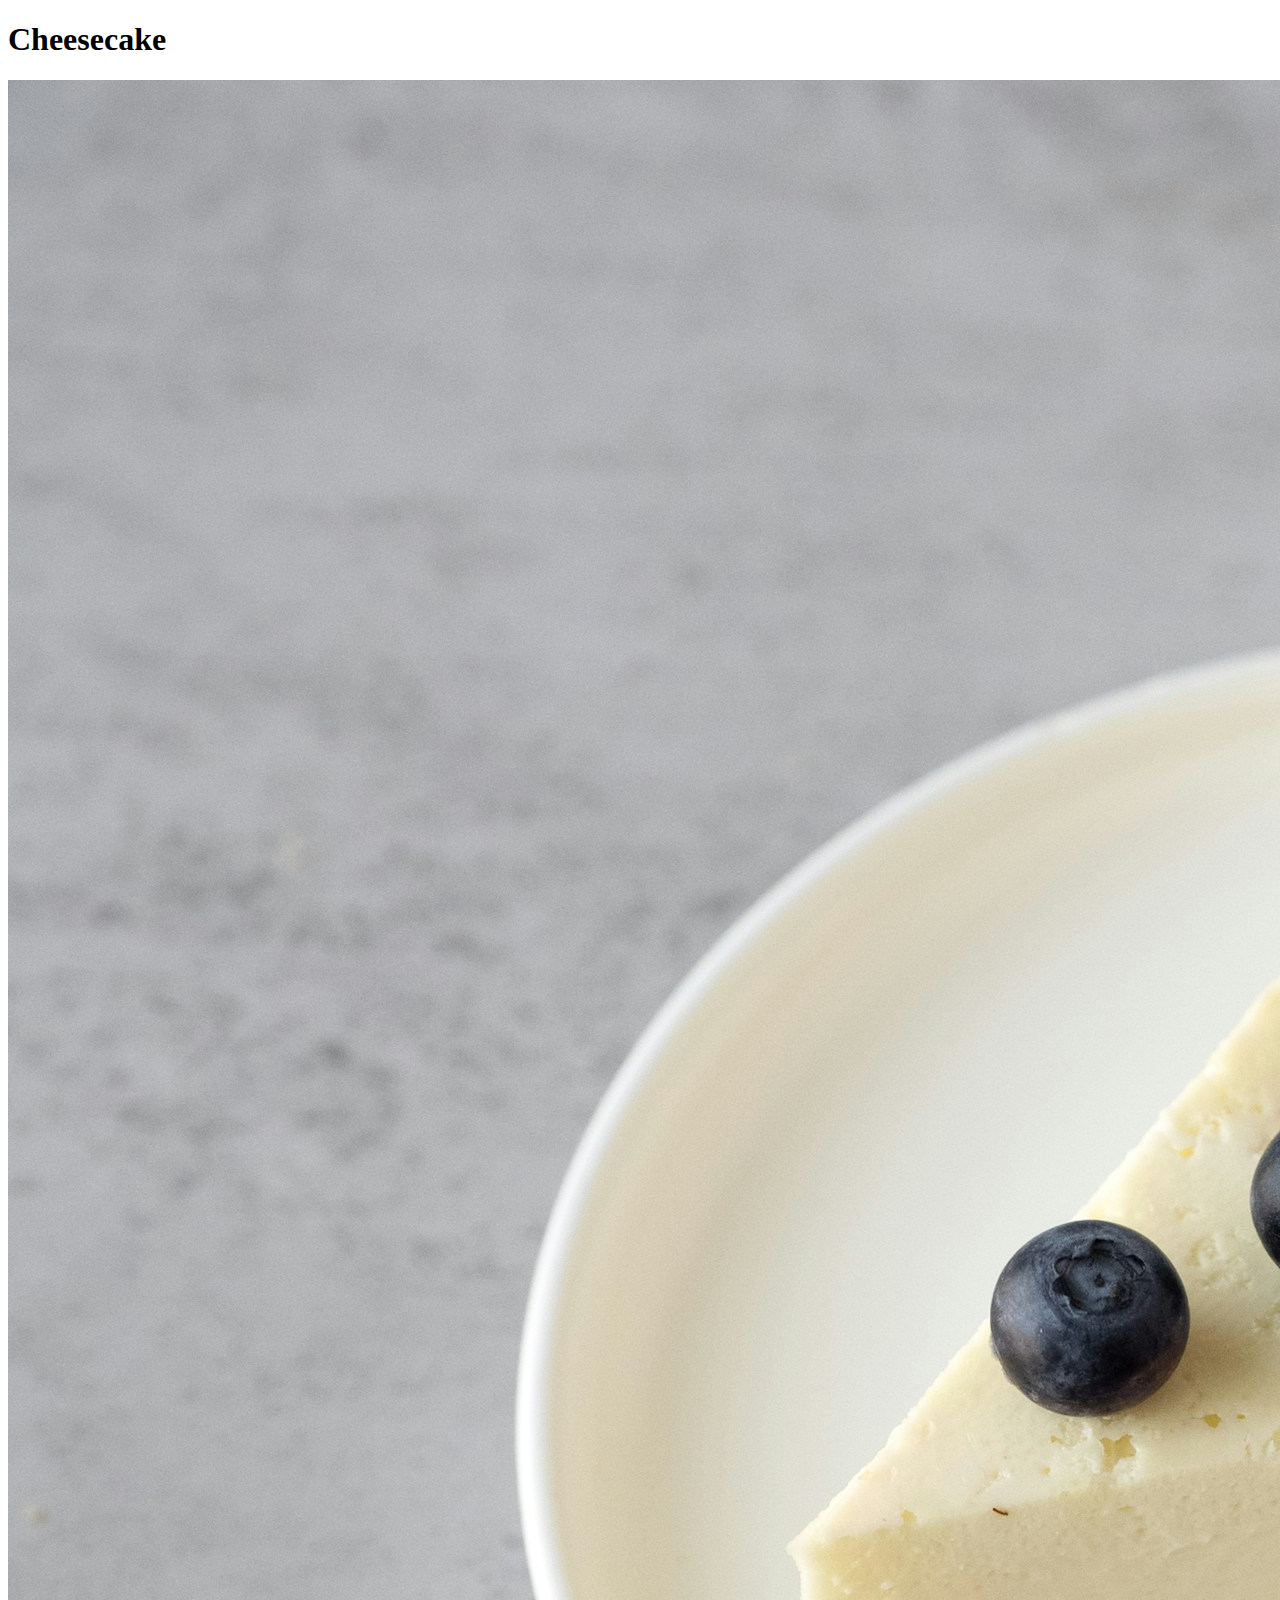
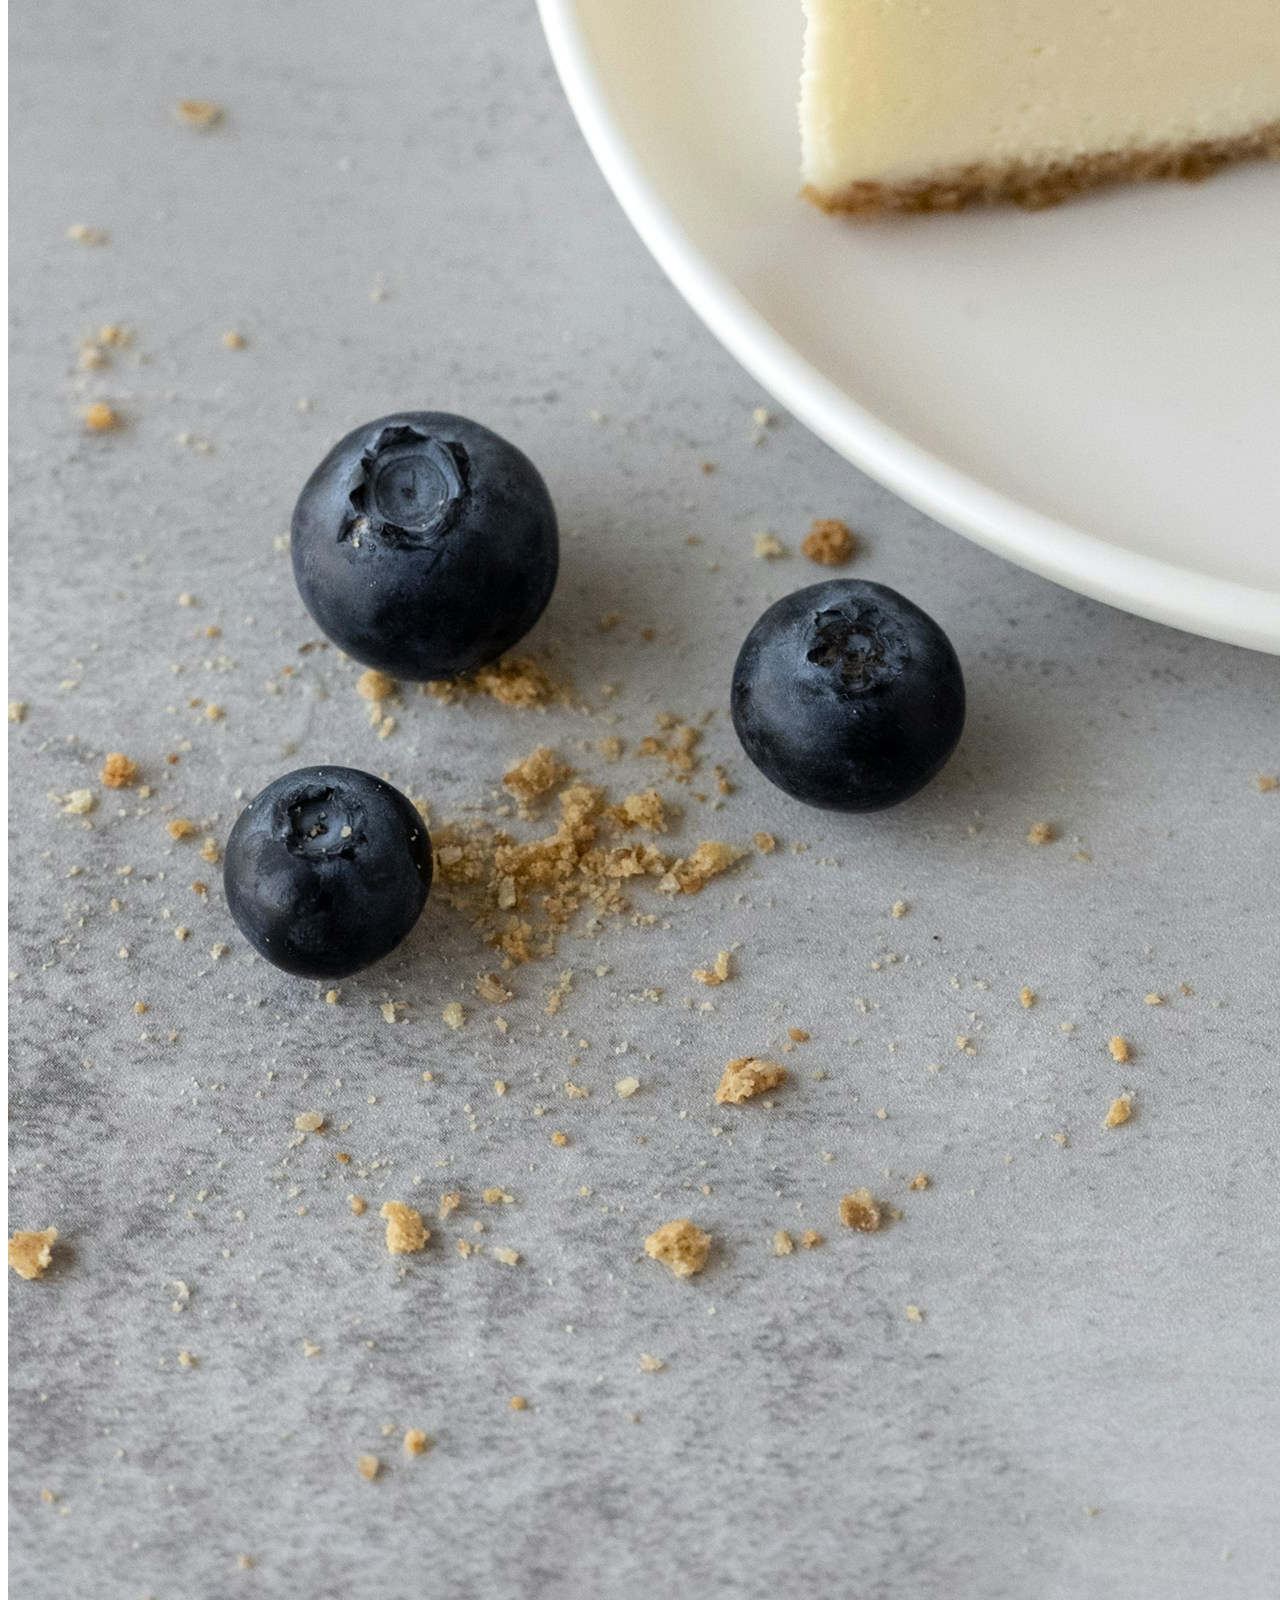
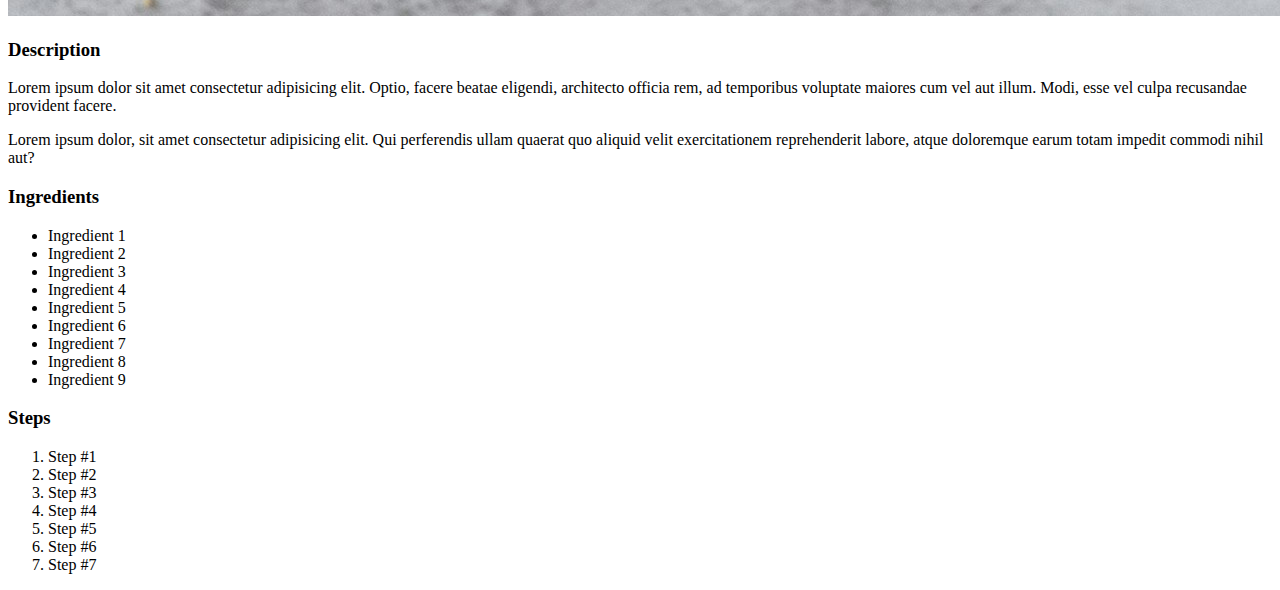
==== odin-recipes/recipes/cheesecake.html @ eb199a2a "Added 3 recipe pages with lists and pictures Added links to recipe pages on index.html" ====
<!DOCTYPE html>
<html lang="en">
<head>
    <meta charset="UTF-8">
    <meta name="viewport" content="width=device-width, initial-scale=1.0">
    <title>Cheesecake Recipe</title>
</head>
<body>
    <h1>Cheesecake</h1>
    <img src="../images/cheesecake.jpg" alt="">
    <h3>Description</h3>
    <p>Lorem ipsum dolor sit amet consectetur adipisicing elit. Optio, facere beatae eligendi, architecto officia rem, ad temporibus voluptate maiores cum vel aut illum. Modi, esse vel culpa recusandae provident facere.</p>
    <p>Lorem ipsum dolor, sit amet consectetur adipisicing elit. Qui perferendis ullam quaerat quo aliquid velit exercitationem reprehenderit labore, atque doloremque earum totam impedit commodi nihil aut?</p>
    <h3>Ingredients</h3>
    <ul>
        <li>Ingredient 1</li>
        <li>Ingredient 2</li>
        <li>Ingredient 3</li>
        <li>Ingredient 4</li>
        <li>Ingredient 5</li>
        <li>Ingredient 6</li>
        <li>Ingredient 7</li>
        <li>Ingredient 8</li>
        <li>Ingredient 9</li>
    </ul>
    <h3>Steps</h3>
    <ol>
        <li>Step #1</li>
        <li>Step #2</li>
        <li>Step #3</li>
        <li>Step #4</li>
        <li>Step #5</li>
        <li>Step #6</li>
        <li>Step #7</li>
    </ol>
</body>
</html>
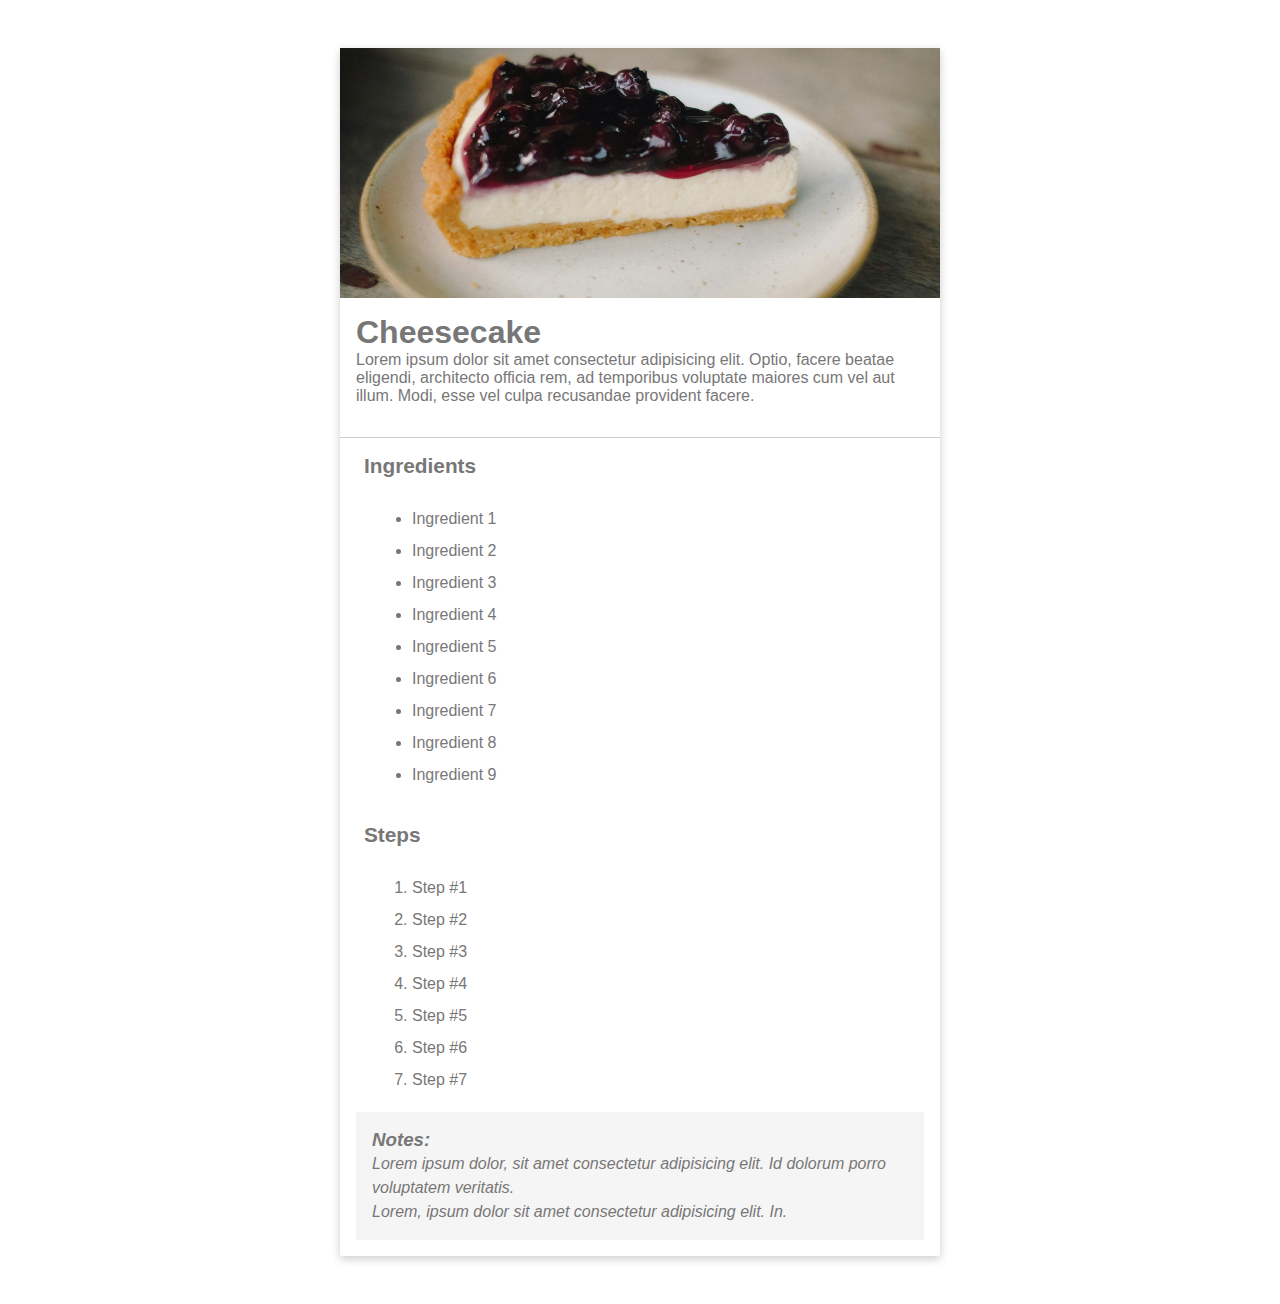
==== commit ad271c9e: "Completed Inspecting HTML and CSS" ====
--- a/odin-recipes/recipes/cheesecake.html
+++ b/odin-recipes/recipes/cheesecake.html
@@ -4,34 +4,47 @@
     <meta charset="UTF-8">
     <meta name="viewport" content="width=device-width, initial-scale=1.0">
     <title>Cheesecake Recipe</title>
+    <link rel="stylesheet" href="../styles/recipe-styles.css">
 </head>
 <body>
-    <h1>Cheesecake</h1>
-    <img src="../images/cheesecake.jpg" alt="">
-    <h3>Description</h3>
-    <p>Lorem ipsum dolor sit amet consectetur adipisicing elit. Optio, facere beatae eligendi, architecto officia rem, ad temporibus voluptate maiores cum vel aut illum. Modi, esse vel culpa recusandae provident facere.</p>
-    <p>Lorem ipsum dolor, sit amet consectetur adipisicing elit. Qui perferendis ullam quaerat quo aliquid velit exercitationem reprehenderit labore, atque doloremque earum totam impedit commodi nihil aut?</p>
-    <h3>Ingredients</h3>
-    <ul>
-        <li>Ingredient 1</li>
-        <li>Ingredient 2</li>
-        <li>Ingredient 3</li>
-        <li>Ingredient 4</li>
-        <li>Ingredient 5</li>
-        <li>Ingredient 6</li>
-        <li>Ingredient 7</li>
-        <li>Ingredient 8</li>
-        <li>Ingredient 9</li>
-    </ul>
-    <h3>Steps</h3>
-    <ol>
-        <li>Step #1</li>
-        <li>Step #2</li>
-        <li>Step #3</li>
-        <li>Step #4</li>
-        <li>Step #5</li>
-        <li>Step #6</li>
-        <li>Step #7</li>
-    </ol>
+    <header>
+        <div class="image-container"><img src="../images/cheesecake.jpg" alt="c"></div>
+        <div class="description">
+            <h1>Cheesecake</h1>
+            <p>Lorem ipsum dolor sit amet consectetur adipisicing elit. Optio, facere beatae eligendi, architecto officia rem, ad temporibus voluptate maiores cum vel aut illum. Modi, esse vel culpa recusandae provident facere.</p>
+        </div>
+    </header>
+
+    <section class="list">
+        <h3>Ingredients</h3>
+        <ul class="ingredients">
+            <li>Ingredient 1</li>
+            <li>Ingredient 2</li>
+            <li>Ingredient 3</li>
+            <li>Ingredient 4</li>
+            <li>Ingredient 5</li>
+            <li>Ingredient 6</li>
+            <li>Ingredient 7</li>
+            <li>Ingredient 8</li>
+            <li>Ingredient 9</li>
+        </ul>
+    </section>
+    <section class="list">
+        <h3>Steps</h3>
+        <ol class="steps">
+            <li>Step #1</li>
+            <li>Step #2</li>
+            <li>Step #3</li>
+            <li>Step #4</li>
+            <li>Step #5</li>
+            <li>Step #6</li>
+            <li>Step #7</li>
+        </ol>
+    </section>
+    <div class="notes is-italic">
+        <h3>Notes:</h3>
+        <p>Lorem ipsum dolor, sit amet consectetur adipisicing elit. Id dolorum porro voluptatem veritatis.</p>
+        <p>Lorem, ipsum dolor sit amet consectetur adipisicing elit. In.</p>
+    </div>
 </body>
 </html>--- a/odin-recipes/styles/recipe-styles.css
+++ b/odin-recipes/styles/recipe-styles.css
@@ -0,0 +1,70 @@
+* {
+    box-sizing: border-box;
+    margin: 0;
+    padding: 0;
+    
+}
+html {
+    background-color: #fff;
+}
+body {
+    width: 600px;
+    margin: 3em auto;
+    padding-bottom: 1em;
+    font-family: "Fira Sans", "Droid Sans", "Helvetica Neue", Helvetica, Arial, sans-serif;
+    box-shadow: 0 3px 10px rgba(0, 0, 0, .2);
+    color: #787777;
+    border-radius: 2px;
+}
+
+header {
+    margin: 1em auto 0;
+    padding-bottom: 2em;
+    border-bottom: 1px solid rgba(0, 0, 0, .2);
+
+    .image-container {
+        height: 250px;
+
+        img {
+            width: 100%;
+            height: 100%;
+            object-fit: cover;
+        }
+    }
+
+    h1 {
+        padding-top: 0.5em;
+        margin: auto 16px;
+    }
+
+    p {
+        font-weight: 200;
+        margin: auto 16px;
+
+    }
+}
+
+.list {
+    margin-left: 1.5em;
+    padding: 1em 0;
+    font-weight: 200;
+
+    h3 {
+        font-size: 1.3em;
+        padding-bottom: 1.2em;
+    }
+
+    li {
+        margin-left: 3em;
+        line-height: 2em;
+    }
+}
+.notes {
+    margin: 0 1em;
+    padding: 1em;
+    background-color: #f5f5f5;
+    line-height: 1.5em;
+}
+.is-italic {
+    font-style: italic;
+}